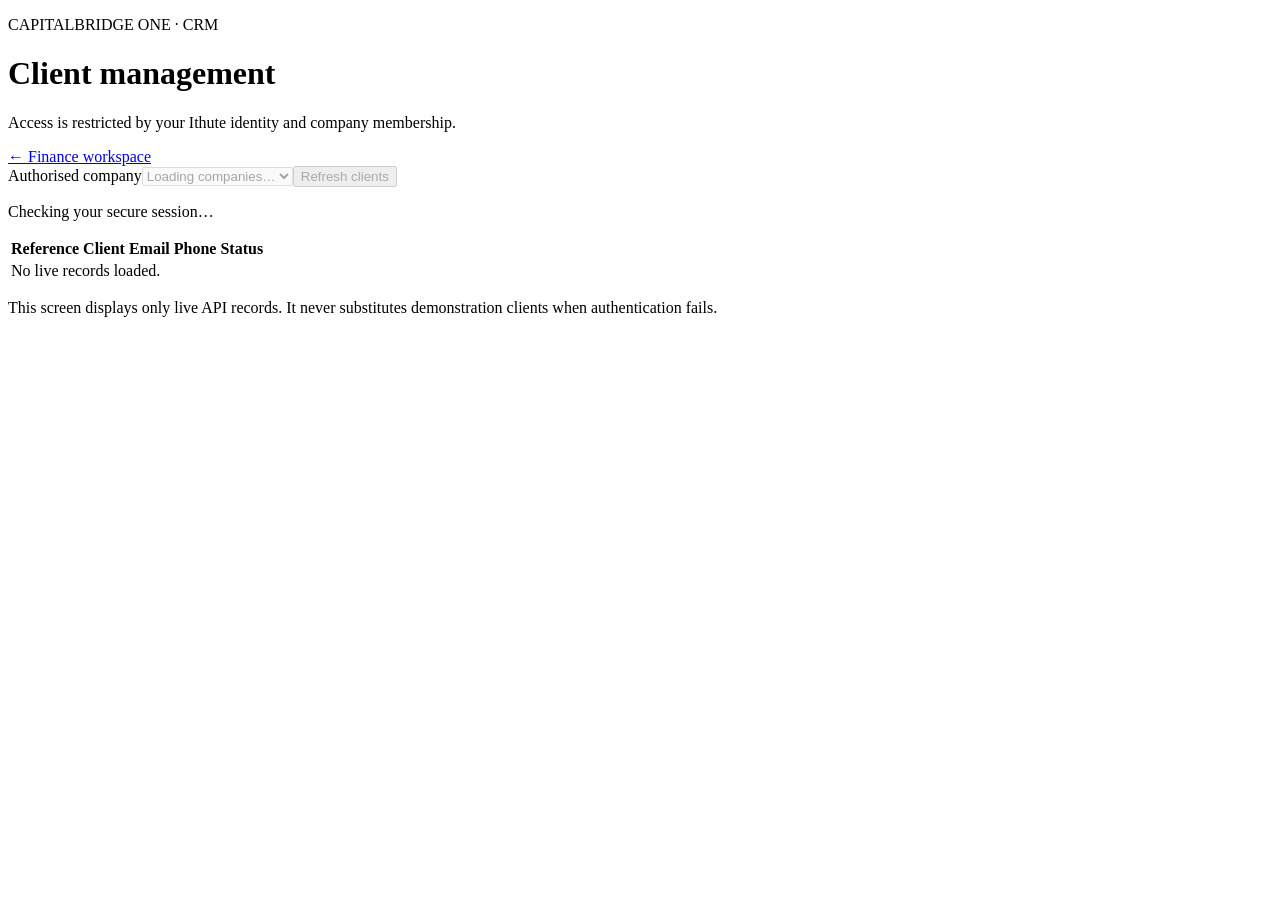
==== web/clients.html @ d5b8ffe3 "feat(crm): add responsive authenticated clients directory UI" ====
<!doctype html>
<html lang="en"><head><meta charset="utf-8"><meta name="viewport" content="width=device-width, initial-scale=1">
<meta name="color-scheme" content="light"><title>Clients | CapitalBridge ONE</title>
<link rel="stylesheet" href="./clients.css"></head>
<body><main class="shell">
<header><div><p class="eyebrow">CAPITALBRIDGE ONE · CRM</p><h1>Client management</h1><p>Access is restricted by your Ithute identity and company membership.</p></div><a href="./index.html">← Finance workspace</a></header>
<section class="panel"><div class="toolbar"><label for="company">Authorised company</label><select id="company" disabled><option value="">Loading companies…</option></select><button id="refresh" type="button" disabled>Refresh clients</button></div>
<p id="status" role="status" aria-live="polite">Checking your secure session…</p>
<div class="table-wrap"><table><thead><tr><th>Reference</th><th>Client</th><th>Email</th><th>Phone</th><th>Status</th></tr></thead><tbody id="client-rows"><tr><td colspan="5">No live records loaded.</td></tr></tbody></table></div></section>
<p class="footnote">This screen displays only live API records. It never substitutes demonstration clients when authentication fails.</p>
</main><script src="./clients.js" defer></script></body></html>
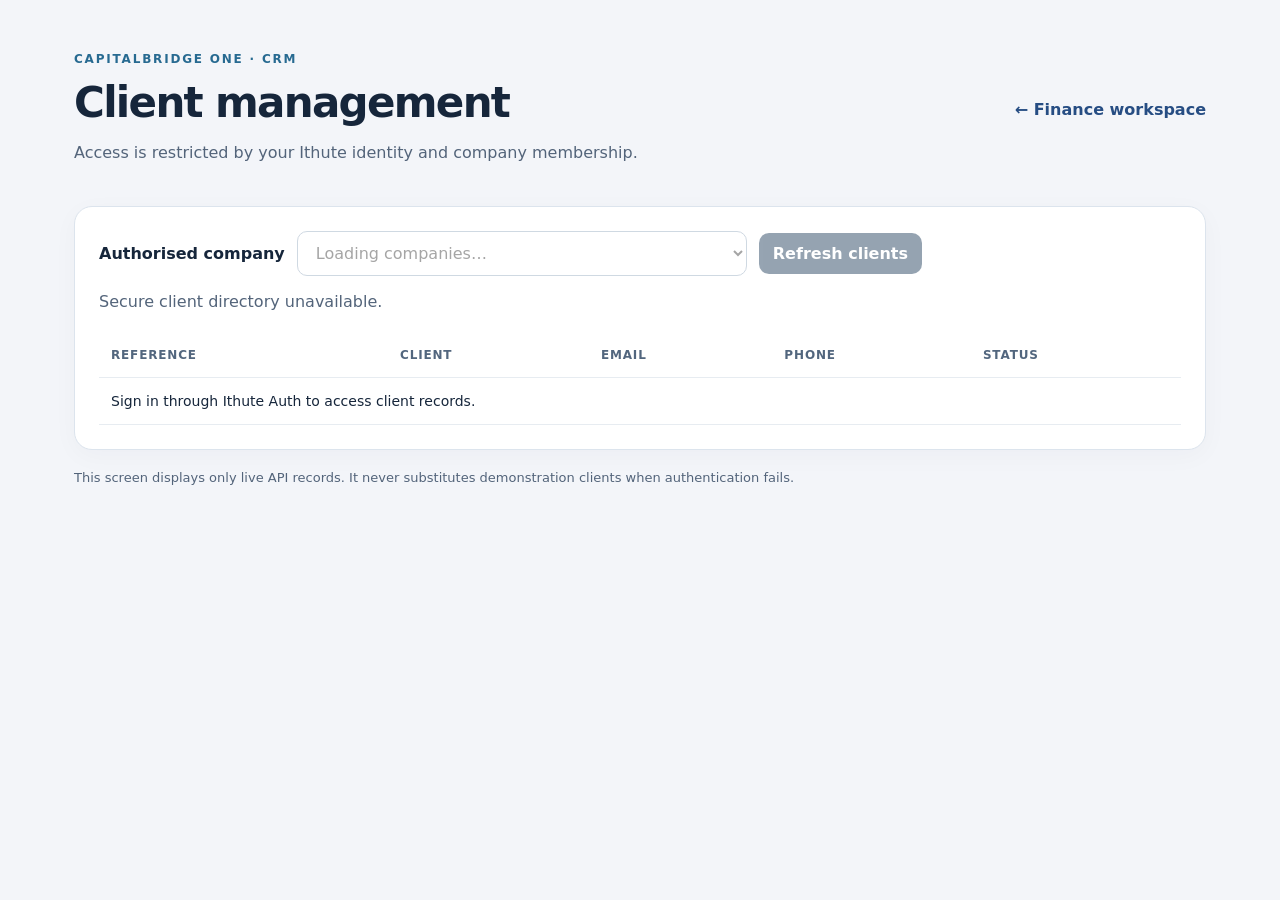
==== commit b302a87c: "feat(web): enable realtime module on client directory" ====
--- a/web/clients.html
+++ b/web/clients.html
@@ -8,4 +8,4 @@
 <p id="status" role="status" aria-live="polite">Checking your secure session…</p>
 <div class="table-wrap"><table><thead><tr><th>Reference</th><th>Client</th><th>Email</th><th>Phone</th><th>Status</th></tr></thead><tbody id="client-rows"><tr><td colspan="5">No live records loaded.</td></tr></tbody></table></div></section>
 <p class="footnote">This screen displays only live API records. It never substitutes demonstration clients when authentication fails.</p>
-</main><script src="./clients.js" defer></script></body></html>+</main><script src="./realtime-refresh.js" defer></script><script src="./clients.js" defer></script></body></html>
--- a/web/clients.css
+++ b/web/clients.css
@@ -0,0 +1 @@
+:root{color-scheme:light;font-family:Inter,system-ui,-apple-system,sans-serif;background:#f3f5f9;color:#16263b}*{box-sizing:border-box}body{margin:0}.shell{max-width:1180px;margin:auto;padding:40px 24px}header{display:flex;align-items:center;justify-content:space-between;gap:20px;margin-bottom:28px}header a{color:#264d83;text-decoration:none;font-weight:600}h1{font-size:clamp(28px,4vw,42px);letter-spacing:-.04em;margin:8px 0}p{color:#53647a}.eyebrow{font-size:12px;letter-spacing:.15em;font-weight:800;color:#276a91}.panel{background:#fff;border:1px solid #dce4ed;border-radius:18px;padding:24px;box-shadow:0 6px 26px #16263b08}.toolbar{display:flex;align-items:center;flex-wrap:wrap;gap:12px}.toolbar label{font-weight:700}select,button{padding:11px 14px;border:1px solid #bcc9d7;border-radius:10px;font:inherit}select{min-width:240px;flex:1;max-width:450px;background:white}button{background:#173654;color:white;font-weight:650;border:0;cursor:pointer}button:disabled{opacity:.45;cursor:not-allowed}#status{min-height:25px}.table-wrap{overflow:auto}table{width:100%;border-collapse:collapse;text-align:left}th,td{padding:15px 12px;border-bottom:1px solid #e7ecf1}th{font-size:12px;color:#52667e;text-transform:uppercase;letter-spacing:.07em}td{font-size:14px}.footnote{font-size:13px;margin-top:20px}@media(max-width:650px){header{align-items:flex-start;flex-direction:column}.shell{padding:20px 12px}.panel{padding:16px}th,td{white-space:nowrap}}
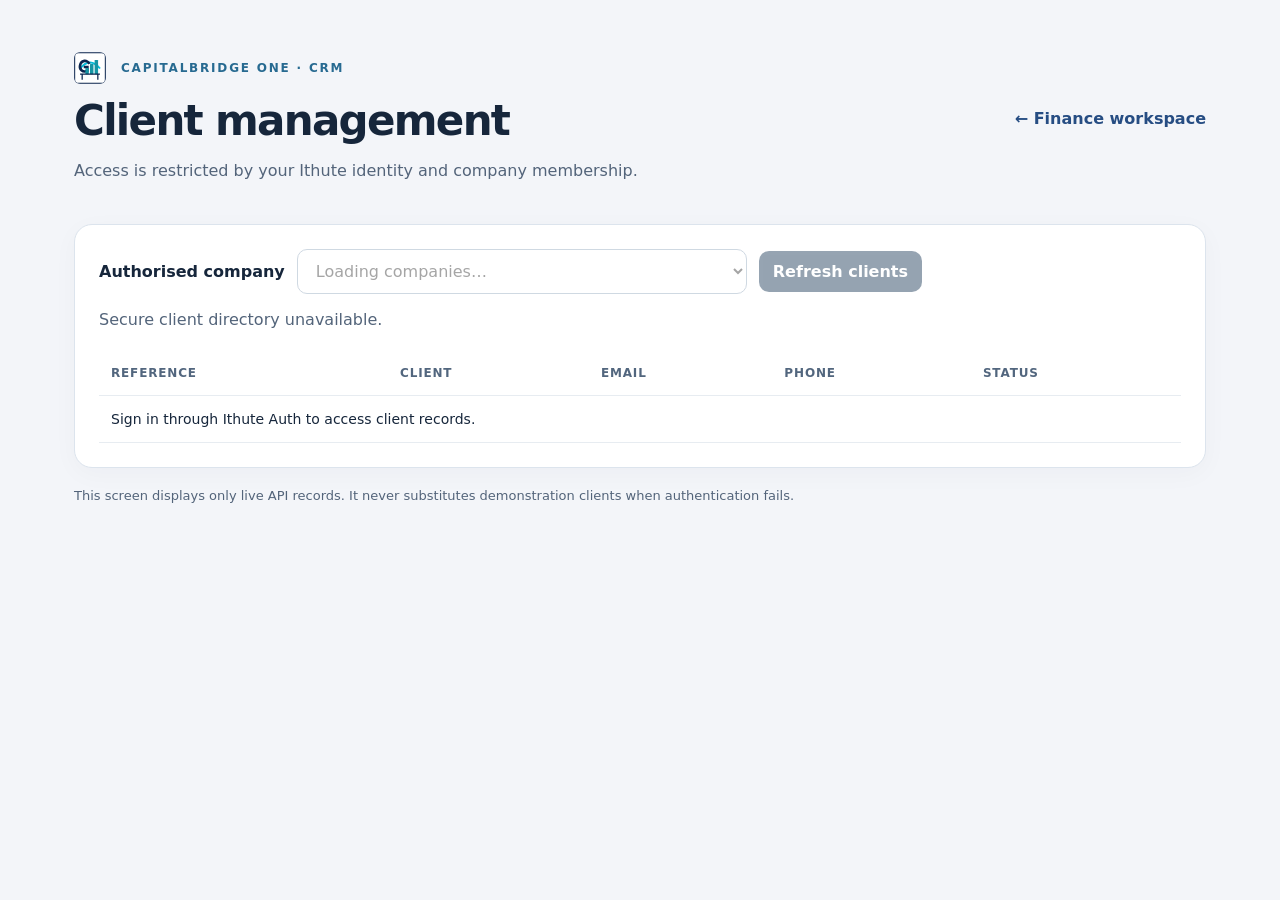
==== commit 227519db: "Unify CapitalBridge ONE branding with corporate site" ====
--- a/web/clients.html
+++ b/web/clients.html
@@ -1,9 +1,9 @@
 <!doctype html>
 <html lang="en"><head><meta charset="utf-8"><meta name="viewport" content="width=device-width, initial-scale=1">
 <meta name="color-scheme" content="light"><title>Clients | CapitalBridge ONE</title>
-<link rel="stylesheet" href="./clients.css"></head>
+<link rel="icon" href="./capitalbridge-logo.svg" type="image/svg+xml"><link rel="stylesheet" href="./clients.css"></head>
 <body><main class="shell">
-<header><div><p class="eyebrow">CAPITALBRIDGE ONE · CRM</p><h1>Client management</h1><p>Access is restricted by your Ithute identity and company membership.</p></div><a href="./index.html">← Finance workspace</a></header>
+<header><div><p class="eyebrow"><img src="./capitalbridge-logo.svg" alt="" width="32" height="32" style="vertical-align:middle;margin-right:9px;border-radius:6px"> CAPITALBRIDGE ONE · CRM</p><h1>Client management</h1><p>Access is restricted by your Ithute identity and company membership.</p></div><a href="./index.html">← Finance workspace</a></header>
 <section class="panel"><div class="toolbar"><label for="company">Authorised company</label><select id="company" disabled><option value="">Loading companies…</option></select><button id="refresh" type="button" disabled>Refresh clients</button></div>
 <p id="status" role="status" aria-live="polite">Checking your secure session…</p>
 <div class="table-wrap"><table><thead><tr><th>Reference</th><th>Client</th><th>Email</th><th>Phone</th><th>Status</th></tr></thead><tbody id="client-rows"><tr><td colspan="5">No live records loaded.</td></tr></tbody></table></div></section>
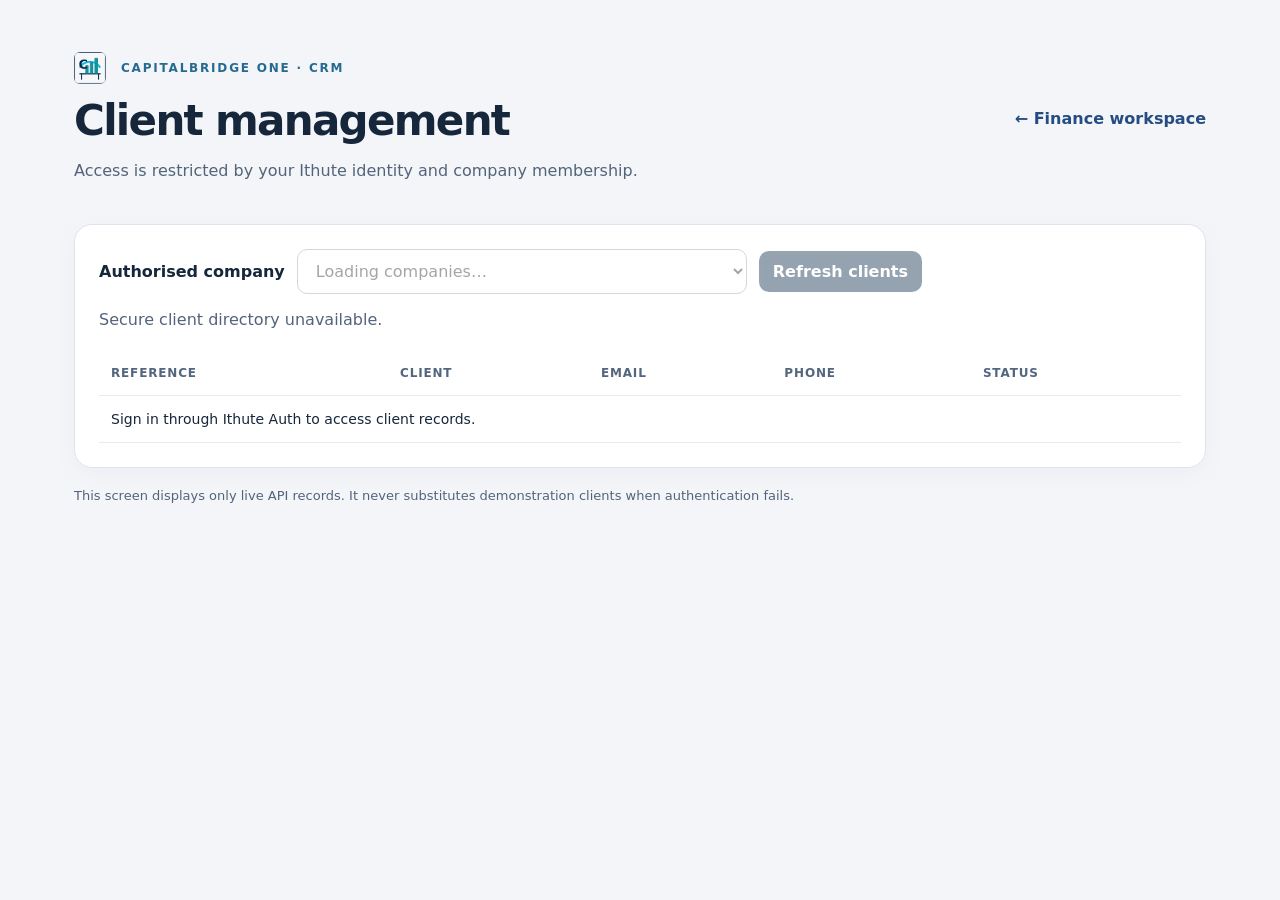
==== commit 3d9d2fb1: "Use original CapitalBridge logo mark instead of recreated SVG" ====
--- a/web/clients.html
+++ b/web/clients.html
@@ -1,9 +1,9 @@
 <!doctype html>
 <html lang="en"><head><meta charset="utf-8"><meta name="viewport" content="width=device-width, initial-scale=1">
 <meta name="color-scheme" content="light"><title>Clients | CapitalBridge ONE</title>
-<link rel="icon" href="./capitalbridge-logo.svg" type="image/svg+xml"><link rel="stylesheet" href="./clients.css"></head>
+<link rel="icon" href="./capitalbridge-original-mark.png" type="image/png"><link rel="stylesheet" href="./clients.css"></head>
 <body><main class="shell">
-<header><div><p class="eyebrow"><img src="./capitalbridge-logo.svg" alt="" width="32" height="32" style="vertical-align:middle;margin-right:9px;border-radius:6px"> CAPITALBRIDGE ONE · CRM</p><h1>Client management</h1><p>Access is restricted by your Ithute identity and company membership.</p></div><a href="./index.html">← Finance workspace</a></header>
+<header><div><p class="eyebrow"><img src="./capitalbridge-original-mark.png" alt="" width="32" height="32" style="vertical-align:middle;margin-right:9px;border-radius:6px"> CAPITALBRIDGE ONE · CRM</p><h1>Client management</h1><p>Access is restricted by your Ithute identity and company membership.</p></div><a href="./index.html">← Finance workspace</a></header>
 <section class="panel"><div class="toolbar"><label for="company">Authorised company</label><select id="company" disabled><option value="">Loading companies…</option></select><button id="refresh" type="button" disabled>Refresh clients</button></div>
 <p id="status" role="status" aria-live="polite">Checking your secure session…</p>
 <div class="table-wrap"><table><thead><tr><th>Reference</th><th>Client</th><th>Email</th><th>Phone</th><th>Status</th></tr></thead><tbody id="client-rows"><tr><td colspan="5">No live records loaded.</td></tr></tbody></table></div></section>
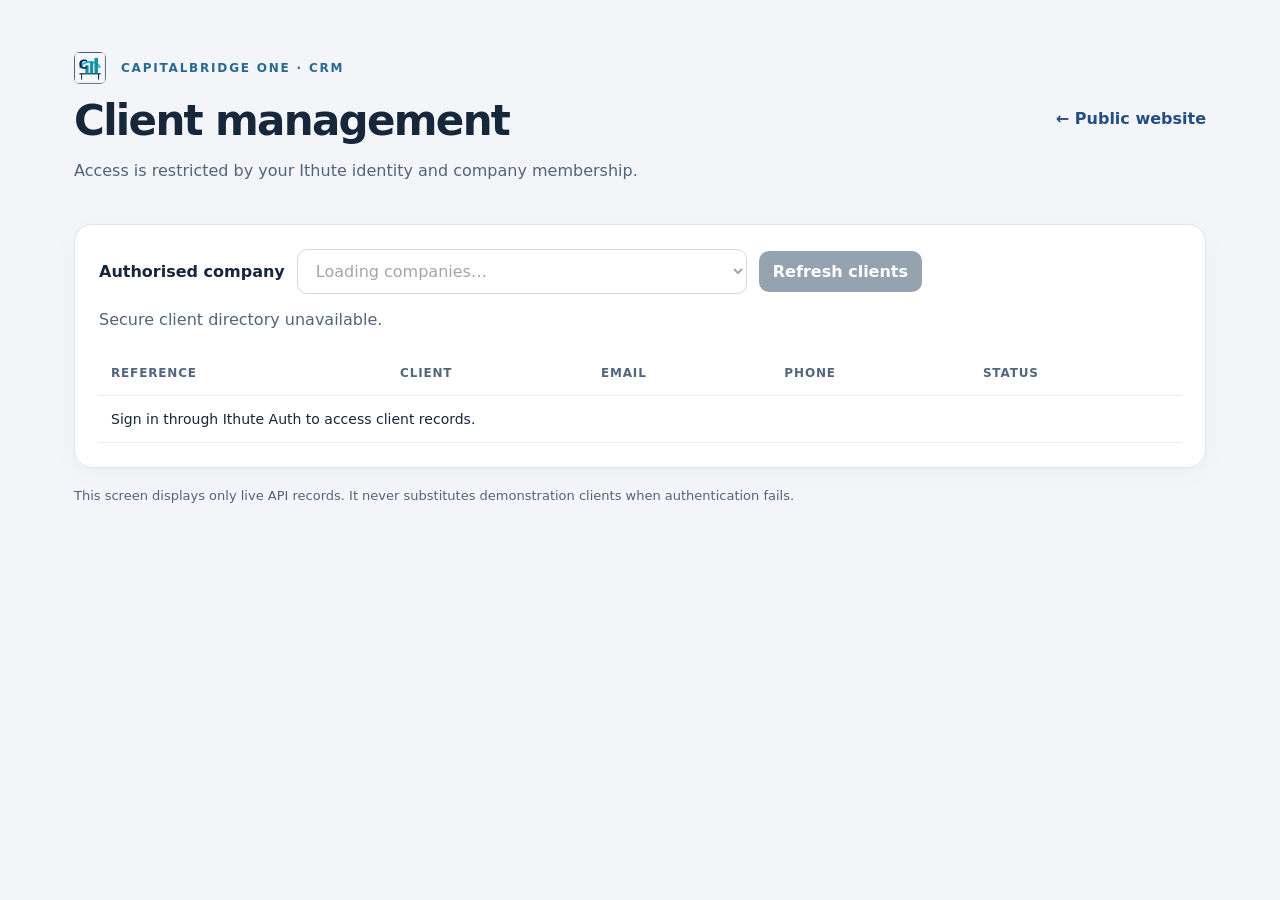
==== commit 922ae192: "Correct clients navigation label to public website" ====
--- a/web/clients.html
+++ b/web/clients.html
@@ -3,7 +3,7 @@
 <meta name="color-scheme" content="light"><title>Clients | CapitalBridge ONE</title>
 <link rel="icon" href="./capitalbridge-original-mark.png" type="image/png"><link rel="stylesheet" href="./clients.css"></head>
 <body><main class="shell">
-<header><div><p class="eyebrow"><img src="./capitalbridge-original-mark.png" alt="" width="32" height="32" style="vertical-align:middle;margin-right:9px;border-radius:6px"> CAPITALBRIDGE ONE · CRM</p><h1>Client management</h1><p>Access is restricted by your Ithute identity and company membership.</p></div><a href="./index.html">← Finance workspace</a></header>
+<header><div><p class="eyebrow"><img src="./capitalbridge-original-mark.png" alt="" width="32" height="32" style="vertical-align:middle;margin-right:9px;border-radius:6px"> CAPITALBRIDGE ONE · CRM</p><h1>Client management</h1><p>Access is restricted by your Ithute identity and company membership.</p></div><a href="./index.html">← Public website</a></header>
 <section class="panel"><div class="toolbar"><label for="company">Authorised company</label><select id="company" disabled><option value="">Loading companies…</option></select><button id="refresh" type="button" disabled>Refresh clients</button></div>
 <p id="status" role="status" aria-live="polite">Checking your secure session…</p>
 <div class="table-wrap"><table><thead><tr><th>Reference</th><th>Client</th><th>Email</th><th>Phone</th><th>Status</th></tr></thead><tbody id="client-rows"><tr><td colspan="5">No live records loaded.</td></tr></tbody></table></div></section>
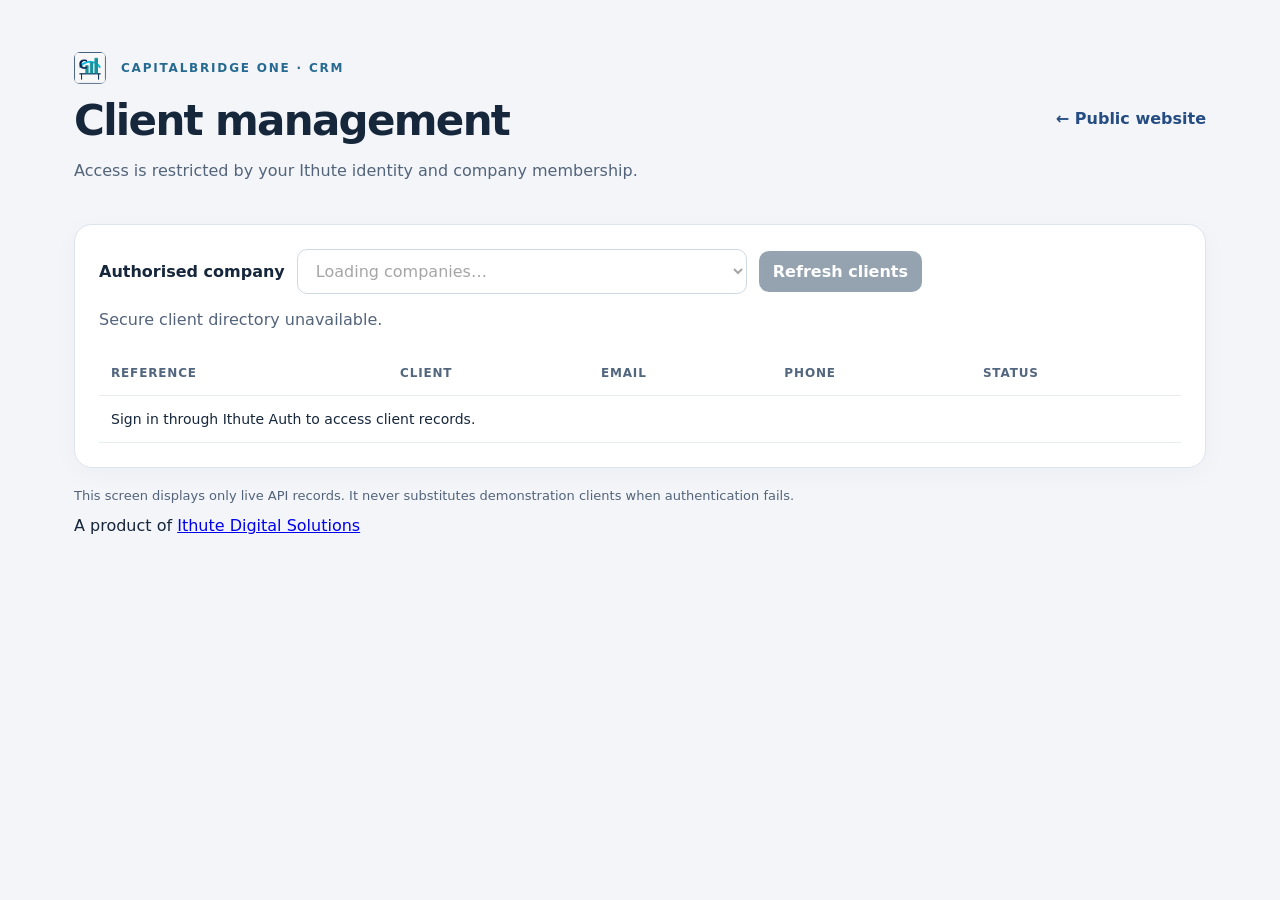
==== commit 00212574: "Credit Ithute Digital Solutions as CapitalBridge product provider" ====
--- a/web/clients.html
+++ b/web/clients.html
@@ -8,4 +8,4 @@
 <p id="status" role="status" aria-live="polite">Checking your secure session…</p>
 <div class="table-wrap"><table><thead><tr><th>Reference</th><th>Client</th><th>Email</th><th>Phone</th><th>Status</th></tr></thead><tbody id="client-rows"><tr><td colspan="5">No live records loaded.</td></tr></tbody></table></div></section>
 <p class="footnote">This screen displays only live API records. It never substitutes demonstration clients when authentication fails.</p>
-</main><script src="./realtime-refresh.js" defer></script><script src="./clients.js" defer></script></body></html>+<div class="ithute-credit">A product of <a href="https://ithute.co.ls/" target="_blank" rel="noopener noreferrer">Ithute Digital Solutions</a></div></main><script src="./realtime-refresh.js" defer></script><script src="./clients.js" defer></script></body></html>
